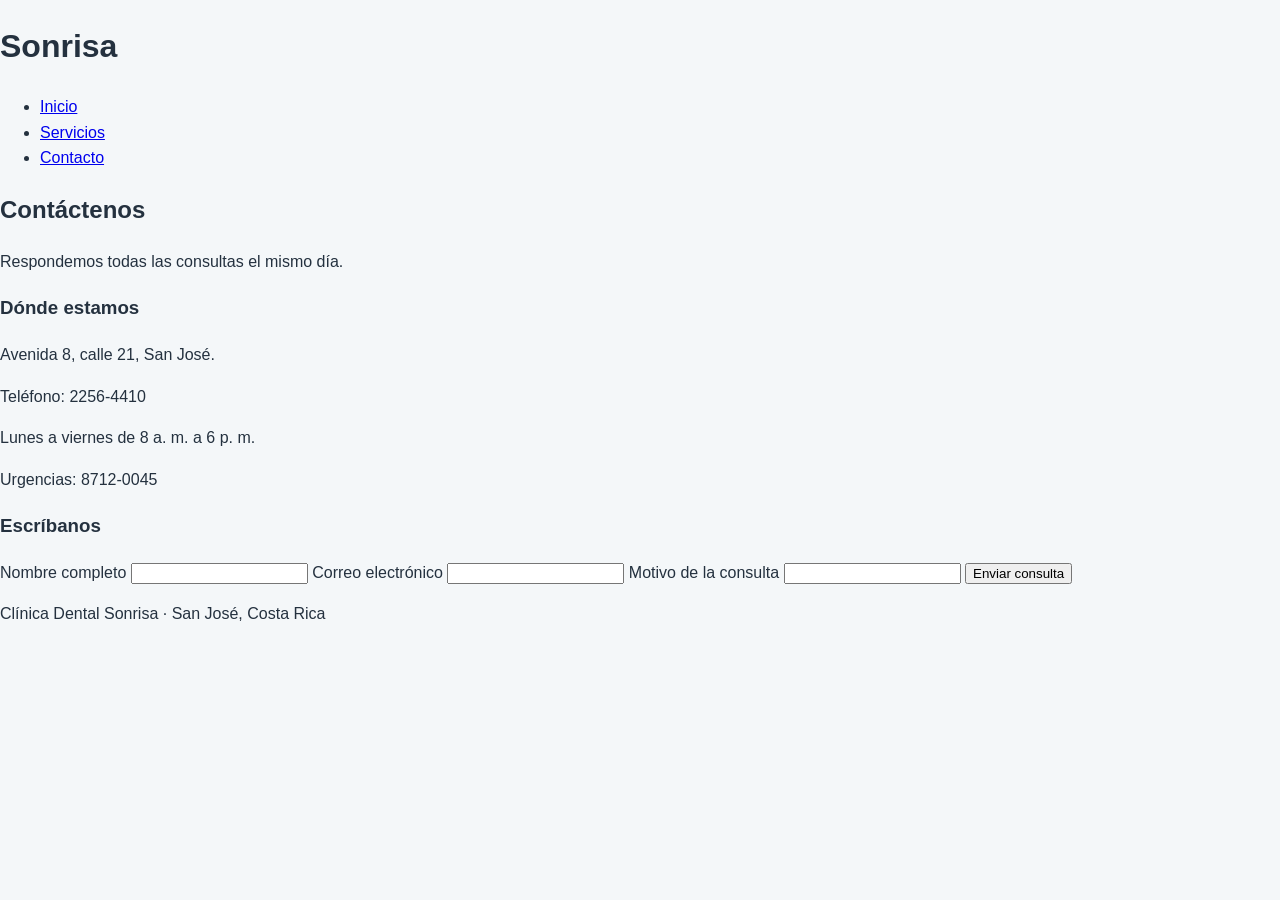
==== parte2/index.html @ b5c425c9 "Agrega los archivos de partida de la parte 2" ====
<!DOCTYPE html>
<html lang="es">
<head>
  <meta charset="UTF-8">
  <meta name="viewport" content="width=device-width, initial-scale=1">
  <title>Clínica Dental Sonrisa — Contacto</title>
  <link rel="stylesheet" href="estilos.css">
</head>
<body>

  <header>
    <h1>Sonrisa</h1>
    <nav>
      <ul>
        <li><a href="#">Inicio</a></li>
        <li><a href="#">Servicios</a></li>
        <li><a href="#">Contacto</a></li>
      </ul>
    </nav>
  </header>

  <main>
    <h2>Contáctenos</h2>
    <p>Respondemos todas las consultas el mismo día.</p>

    <section>
      <h3>Dónde estamos</h3>
      <p>Avenida 8, calle 21, San José.</p>
      <p>Teléfono: 2256-4410</p>
      <p>Lunes a viernes de 8 a. m. a 6 p. m.</p>
      <p>Urgencias: 8712-0045</p>
    </section>

    <form>
      <h3>Escríbanos</h3>

      <label for="nombre">Nombre completo</label>
      <input type="text" id="nombre" name="nombre">

      <label for="correo">Correo electrónico</label>
      <input type="email" id="correo" name="correo">

      <label for="motivo">Motivo de la consulta</label>
      <input type="text" id="motivo" name="motivo">

      <button type="submit">Enviar consulta</button>
    </form>
  </main>

  <footer>
    <p>Clínica Dental Sonrisa · San José, Costa Rica</p>
  </footer>

</body>
</html>
---- parte2/estilos.css ----
/* Clínica Dental Sonrisa — hoja de estilos COMPLETA.
   No modifique este archivo: su trabajo es ajustar el HTML. */

*, *::before, *::after { box-sizing: border-box; }
body { margin: 0; }

:root {
  --azul: #1b6f8c;
  --azul-oscuro: #12556c;
  --texto: #24313f;
  --gris: #f4f7f9;
  --radio: 10px;
}

body {
  font-family: Arial, Helvetica, sans-serif;
  color: var(--texto);
  background: var(--gris);
  line-height: 1.6;
}

/* Envoltorio que centra el contenido. Se usa dentro de la barra,
   del contenido principal y del pie. */
.envoltorio {
  width: 100%;
  max-width: 900px;
  margin: 0 auto;
  padding: 0 1rem;
}

/* Barra superior */
.barra-superior { background: var(--azul); color: #ffffff; padding: 1rem 0; }
.barra-superior .envoltorio {
  display: flex;
  align-items: center;
  justify-content: space-between;
  flex-wrap: wrap;
  gap: 0.5rem;
}
.logo { font-size: 1.4rem; font-weight: bold; margin: 0; }
.navegacion { display: flex; list-style: none; margin: 0; padding: 0; gap: 1rem; }
.enlace-nav { color: #ffffff; text-decoration: none; }
.enlace-nav:hover { text-decoration: underline; }

/* Título de la página */
.titulo-pagina {
  text-align: center;
  font-size: 1.9rem;
  margin: 2rem 0 0.25rem;
}
.subtitulo { text-align: center; color: #5b6b7a; margin: 0 0 2rem; }

/* Dos columnas: información a un lado, formulario al otro */
.columnas {
  display: grid;
  grid-template-columns: repeat(auto-fit, minmax(280px, 1fr));
  gap: 1.5rem;
  margin-bottom: 2.5rem;
}

.tarjeta-info {
  background: #ffffff;
  border-radius: var(--radio);
  padding: 1.25rem;
  box-shadow: 0 2px 6px rgba(0,0,0,.08);
}
.tarjeta-info h3 { margin: 0 0 0.75rem; }
.dato { margin: 0 0 0.5rem; }
.destacado { color: var(--azul); font-weight: bold; }

/* Formulario */
.formulario {
  background: #ffffff;
  border-radius: var(--radio);
  padding: 1.25rem;
  box-shadow: 0 2px 6px rgba(0,0,0,.08);
}
.campo { display: block; margin-bottom: 1rem; }
.etiqueta { display: block; font-weight: bold; margin-bottom: 0.25rem; }
.entrada {
  width: 100%;
  padding: 0.6rem;
  border: 1px solid #c9d4dd;
  border-radius: 6px;
  font-size: 1rem;
}
.boton-enviar {
  width: 100%;
  background: var(--azul);
  color: #ffffff;
  border: 0;
  padding: 0.75rem;
  border-radius: var(--radio);
  font-size: 1rem;
  cursor: pointer;
}
.boton-enviar:hover { background: var(--azul-oscuro); }

/* Pie */
.pie-pagina {
  background: var(--azul);
  color: #ffffff;
  text-align: center;
  padding: 1.25rem 0;
}
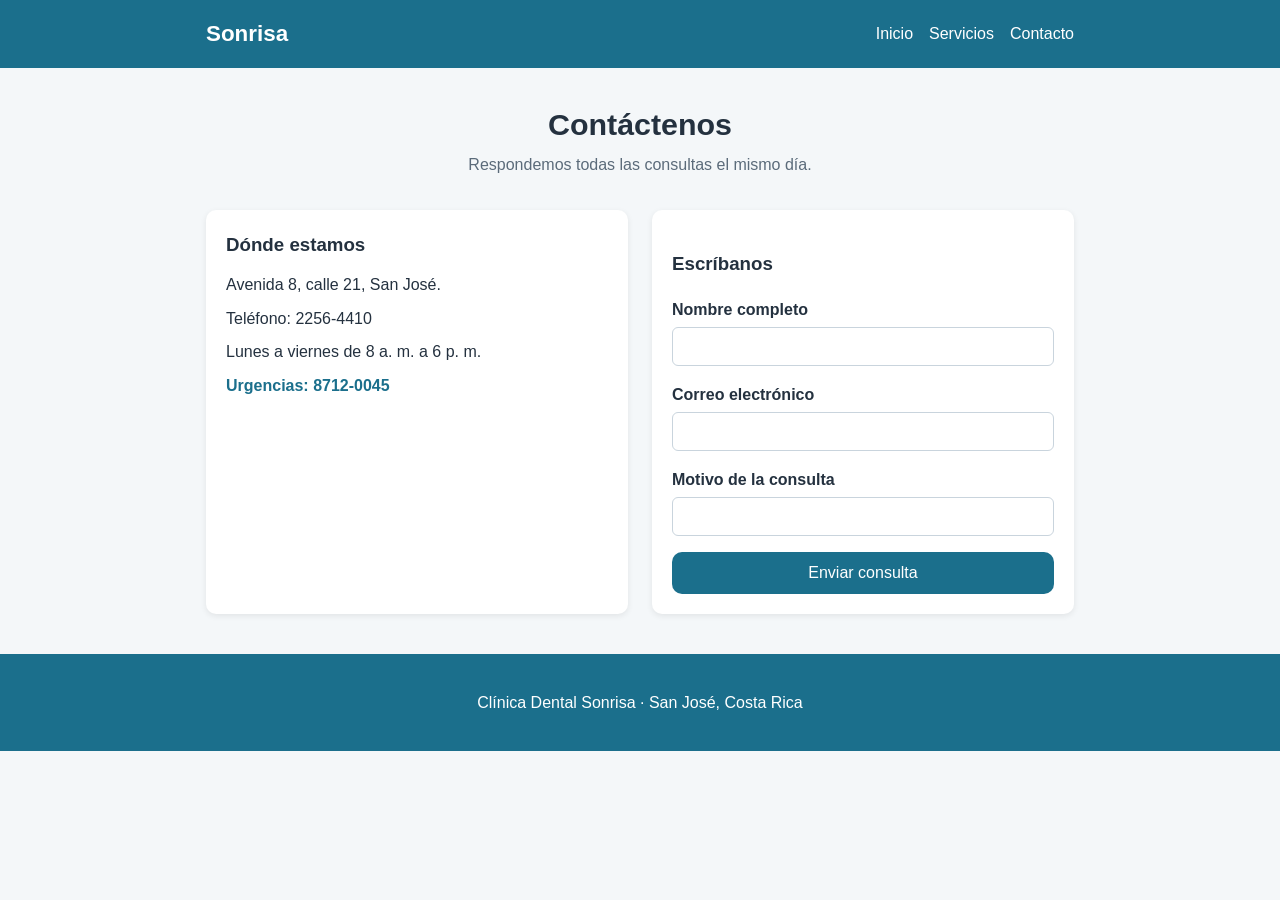
==== commit 07fad342: "Asocia las clases y los envoltorios de la pagina de contacto" ====
--- a/parte2/index.html
+++ b/parte2/index.html
@@ -8,47 +8,58 @@
 </head>
 <body>
 
-  <header>
-    <h1>Sonrisa</h1>
+  <header class="barra-superior">
+    <div class="envoltorio">
+    <h1 class="logo">Sonrisa</h1>
     <nav>
-      <ul>
-        <li><a href="#">Inicio</a></li>
-        <li><a href="#">Servicios</a></li>
-        <li><a href="#">Contacto</a></li>
+      <ul class="navegacion">
+        <li><a class="enlace-nav" href="#">Inicio</a></li>
+        <li><a class="enlace-nav" href="#">Servicios</a></li>
+        <li><a class="enlace-nav" href="#">Contacto</a></li>
       </ul>
     </nav>
+    </div>
   </header>
 
   <main>
-    <h2>Contáctenos</h2>
-    <p>Respondemos todas las consultas el mismo día.</p>
+    <div class="envoltorio">
+    <h2 class="titulo-pagina">Contáctenos</h2>
+    <p class="subtitulo">Respondemos todas las consultas el mismo día.</p>
+    <div class="columnas">
+    <section class="tarjeta-info">
+      <h3>Dónde estamos</h3>
+      <p class="dato">Avenida 8, calle 21, San José.</p>
+      <p class="dato">Teléfono: 2256-4410</p>
+      <p class="dato">Lunes a viernes de 8 a. m. a 6 p. m.</p>
+      <p class="dato destacado">Urgencias: 8712-0045</p>
+    </section>
+    
+    <form class="formulario">
+      <h3>Escríbanos</h3>
+      <div class="campo">
+      <label class="etiqueta" for="nombre">Nombre completo</label>
+      <input class="entrada" type="text" id="nombre" name="nombre">
+      </div>
 
-    <section>
-      <h3>Dónde estamos</h3>
-      <p>Avenida 8, calle 21, San José.</p>
-      <p>Teléfono: 2256-4410</p>
-      <p>Lunes a viernes de 8 a. m. a 6 p. m.</p>
-      <p>Urgencias: 8712-0045</p>
-    </section>
-
-    <form>
-      <h3>Escríbanos</h3>
-
-      <label for="nombre">Nombre completo</label>
-      <input type="text" id="nombre" name="nombre">
-
-      <label for="correo">Correo electrónico</label>
-      <input type="email" id="correo" name="correo">
-
-      <label for="motivo">Motivo de la consulta</label>
-      <input type="text" id="motivo" name="motivo">
-
-      <button type="submit">Enviar consulta</button>
+      <div class="campo">
+      <label class="etiqueta" for="correo">Correo electrónico</label>
+      <input class="entrada" type="email" id="correo" name="correo">
+      </div>
+      
+      <div class="campo">
+      <label class="etiqueta" for="motivo">Motivo de la consulta</label>
+      <input class="entrada" type="text" id="motivo" name="motivo">
+      </div>
+      <button class="boton-enviar" type="submit">Enviar consulta</button>
     </form>
+    </div>
+    </div>
   </main>
 
-  <footer>
+  <footer class="pie-pagina">
+    <div class="envoltorio">
     <p>Clínica Dental Sonrisa · San José, Costa Rica</p>
+    </div>
   </footer>
 
 </body>
